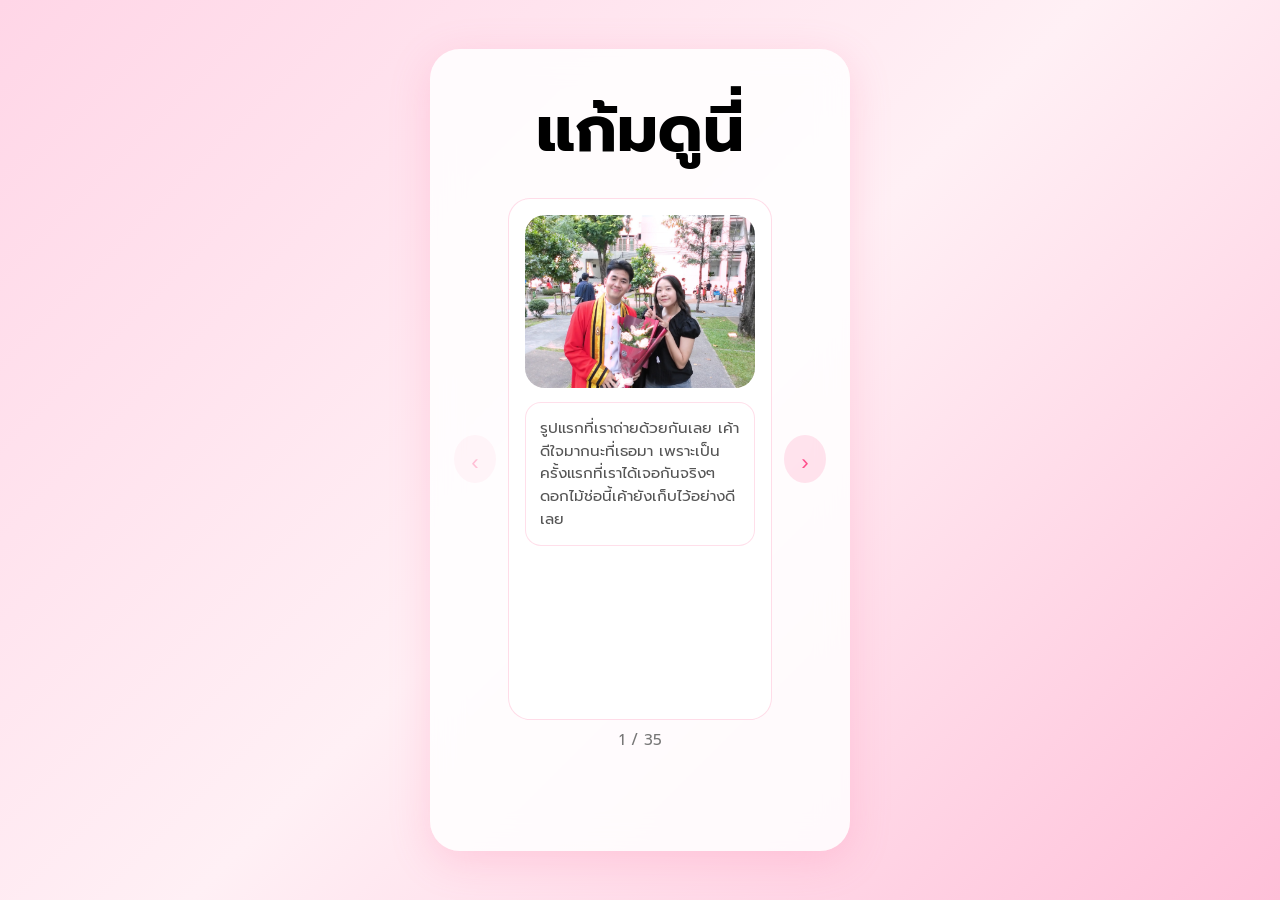
==== gallery.html @ 2c25c251 "Initial commit" ====
<!DOCTYPE html>
<html lang="th">
<head>
  <meta charset="UTF-8">
  <meta name="viewport" content="width=device-width, initial-scale=1.0">

  <title>แก้มดูนี่</title>

  <!-- FONT -->
  <link rel="preconnect" href="https://fonts.googleapis.com">
  <link rel="preconnect" href="https://fonts.gstatic.com" crossorigin>
  <link href="https://fonts.googleapis.com/css2?family=Prompt:wght@300;400;500;600;700&display=swap" rel="stylesheet">

  <link rel="stylesheet" href="style.css">
</head>

<body>

  <div class="container">

    <h1>แก้มดูนี่</h1>

    <div class="slider-wrapper">
      <button id="prevBtn" class="nav-arrow" aria-label="ก่อนหน้า">‹</button>
      <div class="slider">
        <div class="slides"></div>
      </div>
      <button id="nextBtn" class="nav-arrow" aria-label="ถัดไป">›</button>
    </div>

    <div class="slide-info">
      <span id="slide-index">1 / 24</span>
    </div>

    <button id="final-next" class="next-page" onclick="window.location.href='note.html'">
      NEXT
    </button>

  </div>

  <script src="script.js"></script>

</body>
</html>
---- style.css ----
*{
  margin:0;
  padding:0;
  box-sizing:border-box;
}

html,
body{
  min-height:100%;
}

body{
  min-height:100vh;
  display:flex;
  justify-content:center;
  align-items:center;
  padding:20px;
  font-family: 'Prompt', sans-serif;
  background:linear-gradient(
    135deg,
    #ffd6e7,
    #fff0f5,
    #ffc0d9
  );
  overflow-x:hidden;
}

.container{
  width:min(100%, 420px);
  max-width:100%;
  background:rgba(255,255,255,0.85);
  backdrop-filter:blur(15px);
  padding:32px 24px;
  border-radius:30px;
  text-align:center;
  box-shadow:0 10px 40px rgba(255,105,155,0.22);
}

h1{
  font-size:4rem;
  margin-bottom:10px;
}

h2{
  color:#ff4f8b;
  margin-bottom:10px;
}

p{
  color:#555;
  margin-bottom:20px;
}

input{
  width:100%;

  padding:16px;

  border:none;
  border-radius:15px;

  outline:none;

  text-align:center;

  font-size:1.5rem;
  letter-spacing:10px;

  margin-bottom:20px;
}

button{
  width:100%;
  padding:15px;
  border:none;
  border-radius:15px;
  background:#ff4f8b;
  color:white;
  font-size:1rem;
  cursor:pointer;
  transition:0.3s;
  min-height:48px;
}

button:hover{
  background:#ff2f74;
  transform:scale(1.03);
}

.countdown{
  display:flex;
  justify-content:space-between;
  gap:10px;
  margin:25px 0 20px;
  flex-wrap:wrap;
}

.count-item{
  flex:1 1 45%;
  min-width:100px;
  background:rgba(255,79,139,0.1);
  border:1px solid rgba(255,79,139,0.2);
  border-radius:18px;
  padding:18px 12px;
}

.count-item span{
  display:block;
  font-size:2rem;
  font-weight:700;
  color:#ff4f8b;
}

.count-item small{
  display:block;
  margin-top:8px;
  color:#555;
}

.slider-wrapper{
  display:flex;
  align-items:center;
  justify-content:space-between;
  gap:12px;
  margin:20px 0 8px;
}

.slider{
  flex:1;
  overflow:hidden;
  border-radius:22px;
  border:1px solid rgba(255,79,139,0.2);
  background:rgba(255,255,255,0.9);
}

.slides{
  display:flex;
  transition:transform 0.4s ease;
}

.slide{
  min-width:100%;
  padding:16px;
  display:flex;
  flex-direction:column;
  align-items:center;
  gap:14px;
}

.slide img{
  width:100%;
  max-height:320px;
  object-fit:cover;
  border-radius:20px;
}

.slide-caption{
  width:100%;
  text-align:left;
  color:#555;
  background:rgba(255,255,255,0.85);
  border:1px solid rgba(255,79,139,0.18);
  border-radius:16px;
  padding:14px;
  font-size:0.95rem;
  line-height:1.5;
}

.slide-info{
  margin-bottom:18px;
  color:#777;
  font-size:0.95rem;
}

.nav-arrow{
  width:42px;
  height:42px;
  border:none;
  border-radius:50%;
  background:rgba(255,79,139,0.15);
  color:#ff4f8b;
  font-size:1.4rem;
  cursor:pointer;
  transition:0.2s;
}

.nav-arrow:disabled{
  opacity:0.35;
  cursor:default;
}

.nav-arrow:hover:not(:disabled){
  background:rgba(255,79,139,0.28);
}

.next-page{
  width:100%;
  padding:16px;
  border:none;
  border-radius:16px;
  background:#ff4f8b;
  color:white;
  font-size:1rem;
  cursor:pointer;
  opacity:0;
  transform:translateY(10px);
  transition:0.3s ease;
  pointer-events:none;
}

.next-page.show{
  opacity:1;
  transform:translateY(0);
  pointer-events:auto;
}

.note-page p {
  margin-bottom:20px;
  color:#555;
  line-height:1.65;
}

.note-paper {
  background:#fffdf4;
  border:1px solid rgba(255,149,163,0.35);
  border-radius:24px;
  padding:18px;
  margin-bottom:20px;
  box-shadow: inset 0 2px 8px rgba(255,105,155,0.08);
}

.note-paper textarea {
  width:100%;
  min-height:260px;
  border:none;
  resize:vertical;
  padding:16px;
  border-radius:18px;
  background:linear-gradient(180deg, rgba(255,255,255,0.95), rgba(255,250,240,0.95));
  font-family: 'Prompt', sans-serif;
  font-size:1rem;
  line-height:1.6;
  color:#333;
  outline:none;
}

.note-paper textarea::placeholder {
  color:#b3698a;
}

@media (max-width: 480px) {
  body{
    padding:12px;
  }

  .container{
    padding:24px 18px;
    border-radius:22px;
  }

  h1{
    font-size:3rem;
  }

  .count-item{
    min-width:90px;
    padding:16px 10px;
  }

  .slider-wrapper{
    gap:8px;
  }

  .slide{
    padding:12px;
  }

  .slide-caption{
    font-size:0.9rem;
    padding:12px;
  }

  .nav-arrow{
    width:38px;
    height:38px;
    font-size:1.2rem;
  }

  .slide-info{
    font-size:0.9rem;
  }
}

#error{
  margin-top:15px;
  color:red;
  font-weight:bold;
}
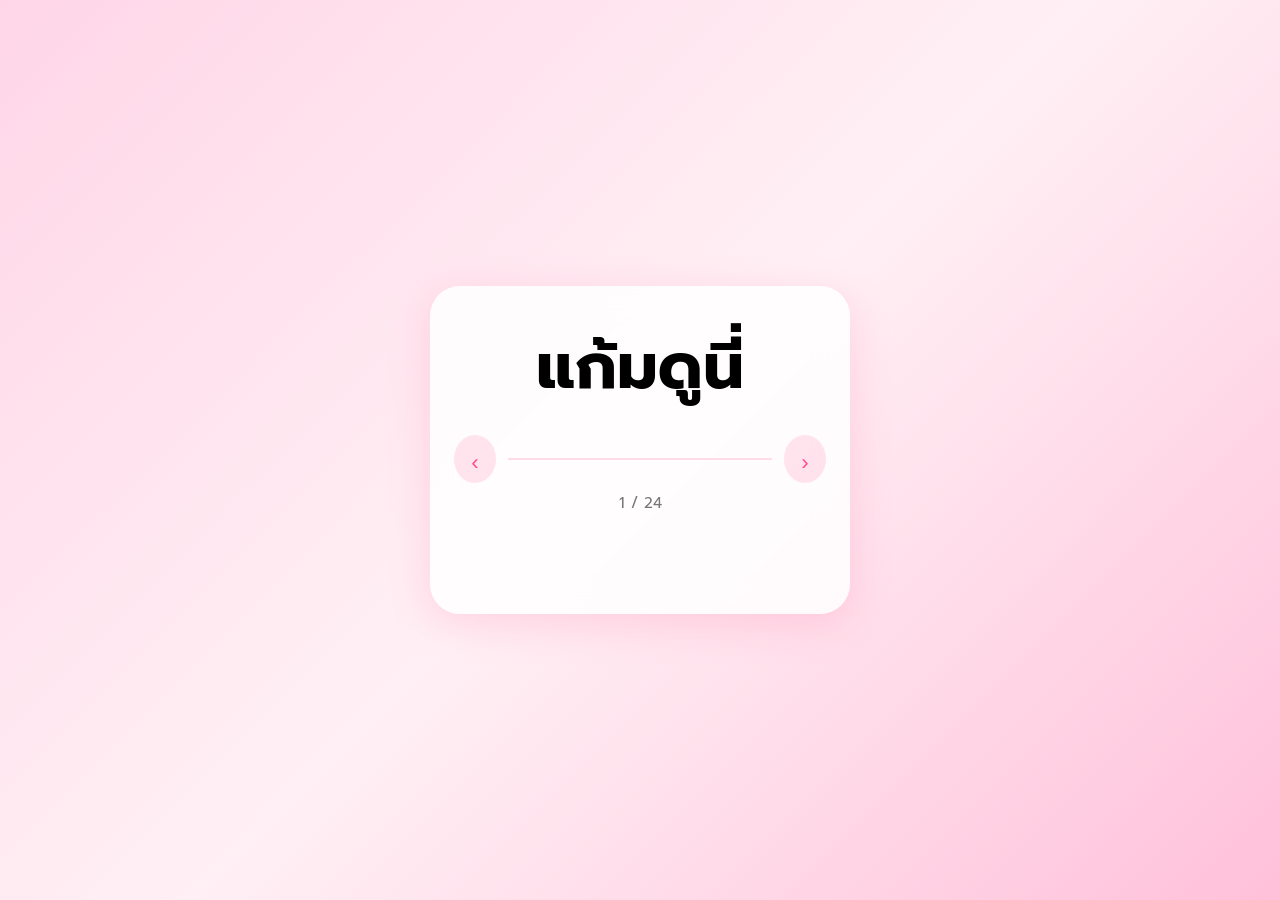
==== commit 1d4bbb04: "Update page titles to English and add live demo link in README" ====
--- a/gallery.html
+++ b/gallery.html
@@ -4,7 +4,7 @@
   <meta charset="UTF-8">
   <meta name="viewport" content="width=device-width, initial-scale=1.0">
 
-  <title>แก้มดูนี่</title>
+  <title>Gallery</title>
 
   <!-- FONT -->
   <link rel="preconnect" href="https://fonts.googleapis.com">
--- a/style.css
+++ b/style.css
@@ -248,6 +248,108 @@
   color:#b3698a;
 }
 
+.note-actions {
+  display:flex;
+  justify-content:flex-end;
+  margin-top:16px;
+}
+
+.note-actions button {
+  width:auto;
+  padding:12px 18px;
+  background:#ff4f8b;
+  color:white;
+  border:none;
+  border-radius:14px;
+  cursor:pointer;
+  transition:0.2s;
+}
+
+.note-actions button:hover {
+  background:#ff2f74;
+}
+
+.note-list-wrapper {
+  display:grid;
+  gap:14px;
+  margin-bottom:22px;
+}
+
+.note-list-header {
+  display:flex;
+  justify-content:space-between;
+  align-items:center;
+  gap:12px;
+}
+
+.note-list-wrapper h2 {
+  text-align:left;
+  font-size:1.1rem;
+  color:#ff4f8b;
+  margin-bottom:0;
+}
+
+.clear-notes {
+  padding:10px 14px;
+  background:rgba(255,79,139,0.12);
+  color:#c03f70;
+  border:none;
+  border-radius:14px;
+  cursor:pointer;
+  transition:0.2s;
+}
+
+.clear-notes:hover {
+  background:rgba(255,79,139,0.18);
+}
+
+.note-list {
+  display:grid;
+  gap:14px;
+}
+
+.note-card {
+  background:white;
+  border:1px solid rgba(255,79,139,0.16);
+  border-radius:20px;
+  padding:16px;
+  text-align:left;
+  box-shadow:0 6px 16px rgba(255,105,155,0.08);
+}
+
+.note-card time {
+  display:block;
+  margin-bottom:10px;
+  color:#aa6c8a;
+  font-size:0.9rem;
+}
+
+.note-card p {
+  color:#444;
+  line-height:1.7;
+  white-space:pre-wrap;
+}
+
+.no-notes {
+  color:#777;
+  margin-top:10px;
+}
+
+.note-card button {
+  margin-top:12px;
+  padding:10px 14px;
+  font-size:0.9rem;
+  background:rgba(255,79,139,0.1);
+  color:#c03f70;
+  border:none;
+  border-radius:12px;
+  cursor:pointer;
+}
+
+.note-card button:hover {
+  background:rgba(255,79,139,0.18);
+}
+
 @media (max-width: 480px) {
   body{
     padding:12px;
